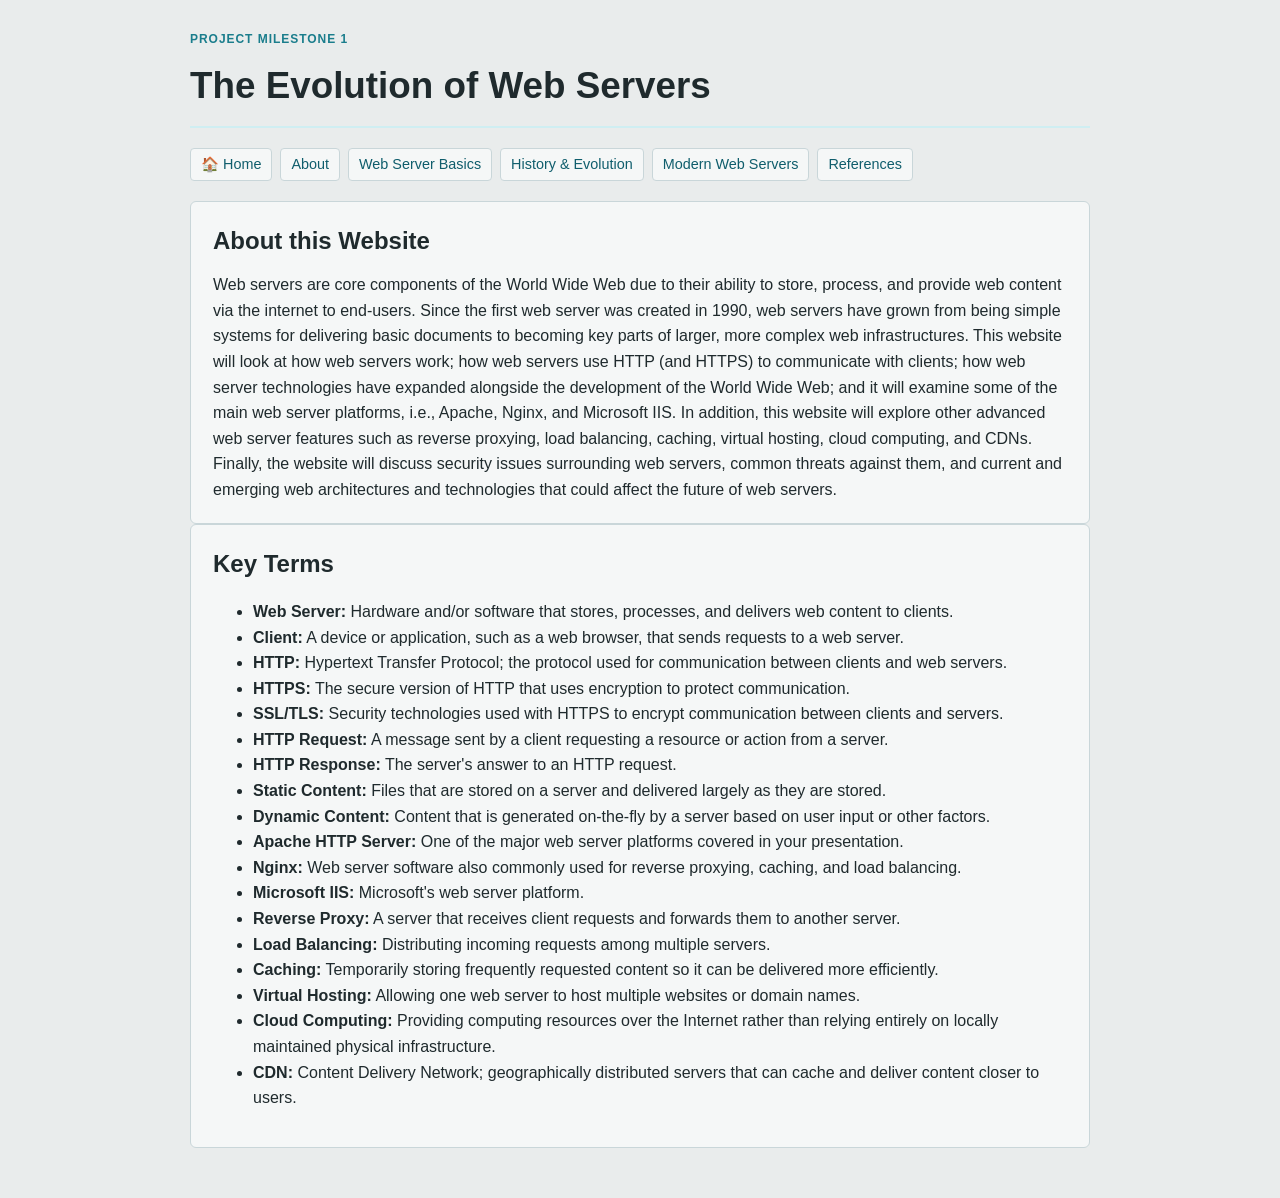
==== index.html @ 5dab1a4c "Add website pages" ====
<!DOCTYPE html>
<html>
    <head>
        <meta charset="UTF-8">
        <meta name="viewport" content="width=device-width, initial-scale=1.0">
        <title>The Evolution of Web Servers</title>
        <link rel="stylesheet" href="style.css">
    </head>
    <body>
        <main class="page-shell">
            <header class="site-header">
                <p class="eyebrow">Project Milestone 1</p>
                <h1>The Evolution of Web Servers</h1>
            </header>

            <nav class="top-nav" aria-label="Main navigation">
                <a href="index.html">🏠 Home</a>
                <a href="about.html">About</a>
                <a href="basics.html">Web Server Basics</a>
                <a href="evolution.html">History &amp; Evolution</a>
                <a href="modern.html">Modern Web Servers</a>
                <a href="references.html">References</a>
            </nav>

            <section class="content-card">
                <h2>About this Website</h2>
                <p> Web servers are core components of the World Wide Web due to their ability to store, process, and provide web content via the internet to end-users. Since the first web server was created in 1990, web servers have grown from being simple systems for delivering basic documents to becoming key parts of larger, more complex web infrastructures. This website will look at how web servers work; how web servers use HTTP (and HTTPS) to communicate with clients; how web server technologies have expanded alongside the development of the World Wide Web; and it will examine some of the main web server platforms, i.e., Apache, Nginx, and Microsoft IIS. In addition, this website will explore other advanced web server features such as reverse proxying, load balancing, caching, virtual hosting, cloud computing, and CDNs. Finally, the website will discuss security issues surrounding web servers, common threats against them, and current and emerging web architectures and technologies that could affect the future of web servers.</p>     
            </section>

            <section class="content-card">
                <h2>Key Terms</h2>
                <ul>
                    <li><strong>Web Server:</strong> Hardware and/or software that stores, processes, and delivers web content to clients.</li>
                    <li><strong>Client:</strong> A device or application, such as a web browser, that sends requests to a web server.</li>
                    <li><strong>HTTP:</strong> Hypertext Transfer Protocol; the protocol used for communication between clients and web servers.</li>
                    <li><strong>HTTPS:</strong> The secure version of HTTP that uses encryption to protect communication.</li>
                    <li><strong>SSL/TLS:</strong> Security technologies used with HTTPS to encrypt communication between clients and servers.</li>
                    <li><strong>HTTP Request:</strong> A message sent by a client requesting a resource or action from a server.</li>
                    <li><strong>HTTP Response:</strong> The server's answer to an HTTP request.</li>
                    <li><strong>Static Content:</strong> Files that are stored on a server and delivered largely as they are stored.</li>
                    <li><strong>Dynamic Content:</strong> Content that is generated on-the-fly by a server based on user input or other factors.</li>
                    <li><strong>Apache HTTP Server:</strong> One of the major web server platforms covered in your presentation.</li>
                    <li><strong>Nginx:</strong> Web server software also commonly used for reverse proxying, caching, and load balancing.</li>
                    <li><strong>Microsoft IIS:</strong> Microsoft's web server platform.</li>
                    <li><strong>Reverse Proxy:</strong> A server that receives client requests and forwards them to another server.</li>
                    <li><strong>Load Balancing:</strong> Distributing incoming requests among multiple servers.</li>
                    <li><strong>Caching:</strong> Temporarily storing frequently requested content so it can be delivered more efficiently.</li>
                    <li><strong>Virtual Hosting:</strong> Allowing one web server to host multiple websites or domain names.</li>
                    <li><strong>Cloud Computing:</strong> Providing computing resources over the Internet rather than relying entirely on locally maintained physical infrastructure.</li>
                    <li><strong>CDN:</strong> Content Delivery Network; geographically distributed servers that can cache and deliver content closer to users.</li>
                </ul>

        </main>
    
    </body>
</html>
---- style.css ----
:root {
    --background: #e9ecec;
    --panel: #f5f7f7;
    --border: #c9d6d9;
    --cyan-dark: #1a7d8c;
    --cyan-light: #cfeef2;
    --text: #1f2a2d;
    --link: #0f5d6c;
}

body {
    margin: 0;
    background-color: var(--background);
    color: var(--text);
    font-family: Arial, Helvetica, sans-serif;
    line-height: 1.6;
}

.page-shell {
    max-width: 900px;
    margin: 0 auto;
    padding: 30px 20px 50px;
}

.site-header {
    padding-bottom: 10px;
    border-bottom: 2px solid var(--cyan-light);
    margin-bottom: 20px;
}

.eyebrow {
    margin: 0 0 8px;
    color: var(--cyan-dark);
    font-size: 0.75rem;
    font-weight: bold;
    letter-spacing: 0.08em;
    text-transform: uppercase;
}

h1 {
    margin: 0;
    color: var(--text);
    font-size: 2.3rem;
}

.top-nav {
    display: flex;
    flex-wrap: wrap;
    gap: 8px;
    margin: 20px 0;
}

.top-nav a {
    text-decoration: none;
    color: var(--link);
    background-color: var(--panel);
    border: 1px solid var(--border);
    padding: 6px 10px;
    border-radius: 4px;
    font-size: 0.9rem;
    line-height: 1.3;
    display: inline-block;
}

.top-nav a:hover,
.top-nav a:focus {
    background-color: var(--cyan-light);
    border-color: var(--cyan-dark);
}

.content-card,
.references-page {
    background-color: var(--panel);
    border: 1px solid var(--border);
    padding: 20px 22px;
    border-radius: 6px;
}

.content-card h2,
.references-page h2 {
    margin-top: 0;
    margin-bottom: 12px;
    color: var(--text);
}

p {
    margin: 0;
    font-size: 1rem;
}

.references-page a {
    color: var(--link);
    text-decoration: underline;
}
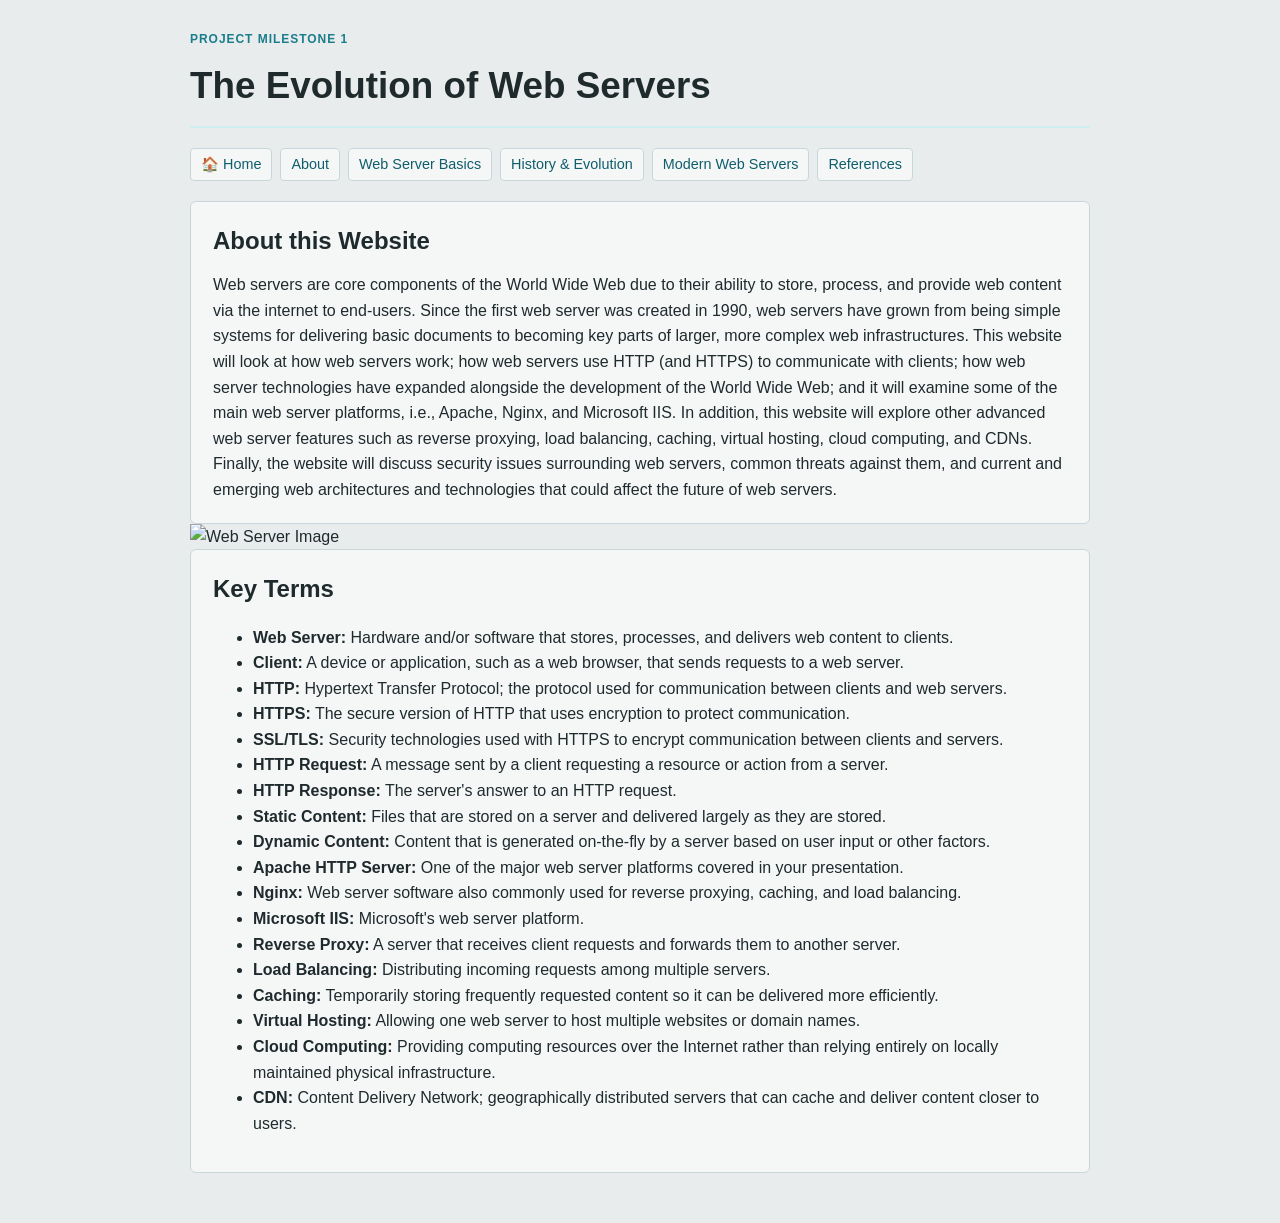
==== commit b144ed56: "Add web server image" ====
--- a/index.html
+++ b/index.html
@@ -27,6 +27,9 @@
                 <p> Web servers are core components of the World Wide Web due to their ability to store, process, and provide web content via the internet to end-users. Since the first web server was created in 1990, web servers have grown from being simple systems for delivering basic documents to becoming key parts of larger, more complex web infrastructures. This website will look at how web servers work; how web servers use HTTP (and HTTPS) to communicate with clients; how web server technologies have expanded alongside the development of the World Wide Web; and it will examine some of the main web server platforms, i.e., Apache, Nginx, and Microsoft IIS. In addition, this website will explore other advanced web server features such as reverse proxying, load balancing, caching, virtual hosting, cloud computing, and CDNs. Finally, the website will discuss security issues surrounding web servers, common threats against them, and current and emerging web architectures and technologies that could affect the future of web servers.</p>     
             </section>
 
+            <img src="blob:https://chatgpt.com/c9160095-ef61-4204-a362-df7294b8f60e" alt="Web Server Image">
+
+
             <section class="content-card">
                 <h2>Key Terms</h2>
                 <ul>
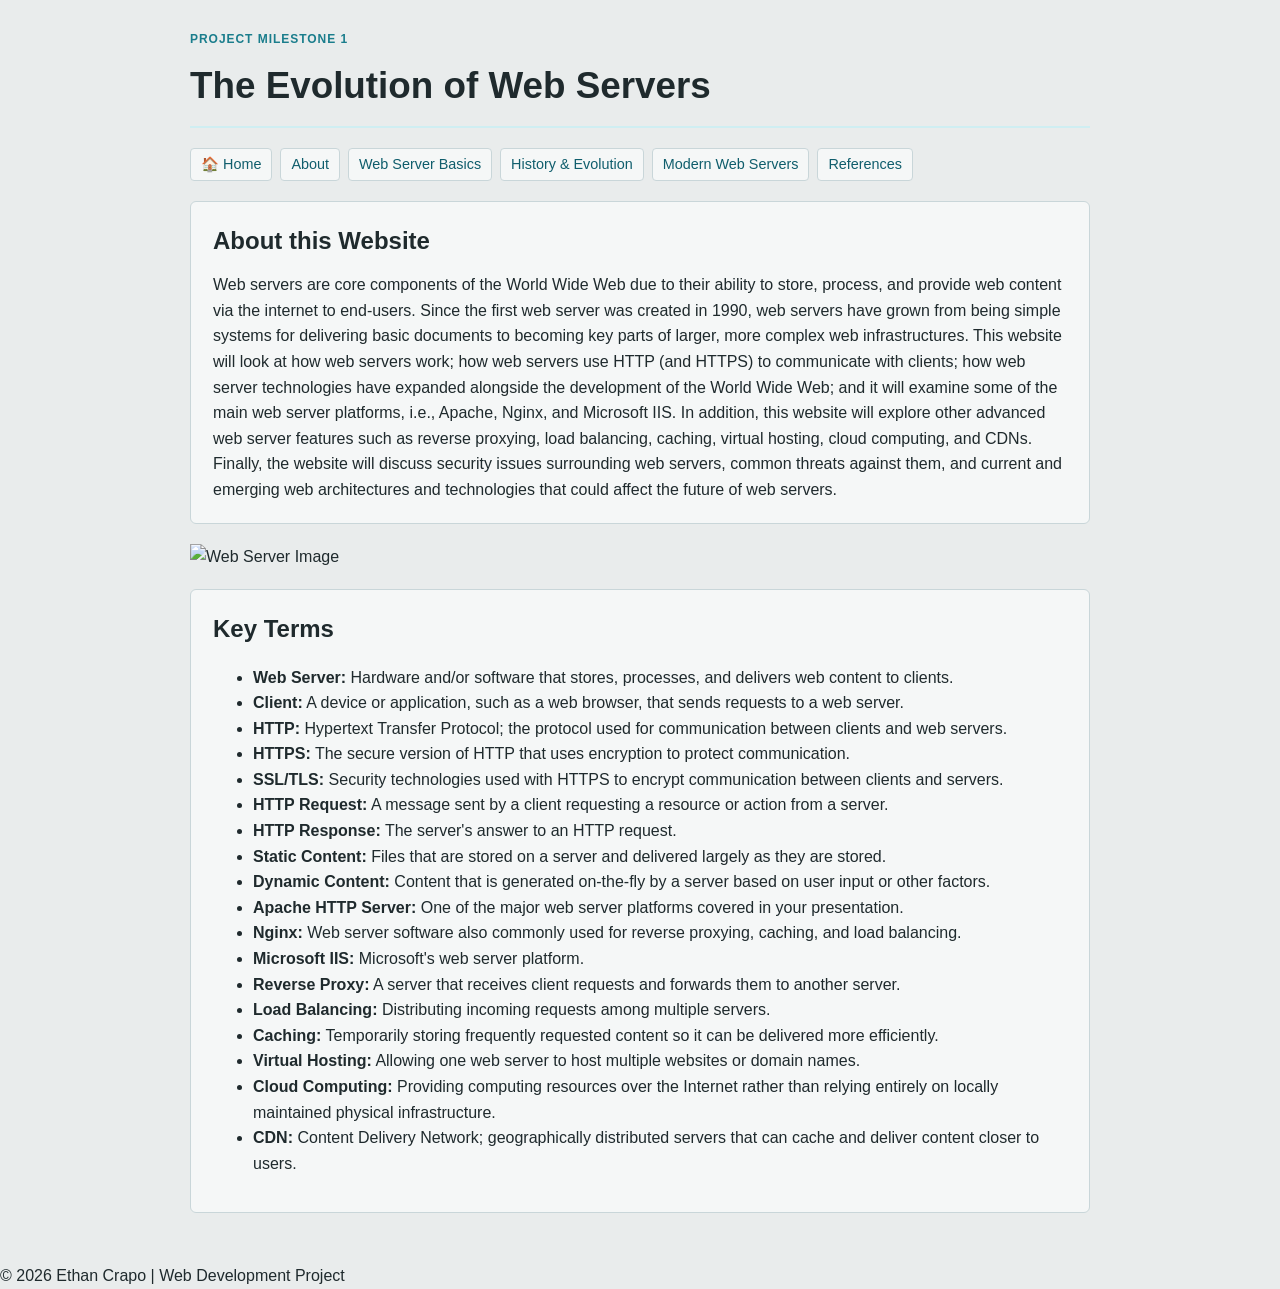
==== commit 259b7f2a: "Update website files" ====
--- a/index.html
+++ b/index.html
@@ -27,7 +27,7 @@
                 <p> Web servers are core components of the World Wide Web due to their ability to store, process, and provide web content via the internet to end-users. Since the first web server was created in 1990, web servers have grown from being simple systems for delivering basic documents to becoming key parts of larger, more complex web infrastructures. This website will look at how web servers work; how web servers use HTTP (and HTTPS) to communicate with clients; how web server technologies have expanded alongside the development of the World Wide Web; and it will examine some of the main web server platforms, i.e., Apache, Nginx, and Microsoft IIS. In addition, this website will explore other advanced web server features such as reverse proxying, load balancing, caching, virtual hosting, cloud computing, and CDNs. Finally, the website will discuss security issues surrounding web servers, common threats against them, and current and emerging web architectures and technologies that could affect the future of web servers.</p>     
             </section>
 
-            <img src="blob:https://chatgpt.com/c9160095-ef61-4204-a362-df7294b8f60e" alt="Web Server Image">
+            <img src="web-server-image.jpg" alt="Web Server Image">
 
 
             <section class="content-card">
@@ -55,5 +55,8 @@
 
         </main>
     
+        <footer>
+            <p>&copy; 2026 Ethan Crapo | Web Development Project</p>
+        </footer>
     </body>
 </html>
--- a/style.css
+++ b/style.css
@@ -92,3 +92,15 @@
     color: var(--link);
     text-decoration: underline;
 }
+
+img {
+    max-width: 100%;
+    height: auto;
+    display: block;
+    margin: 20px auto;
+}
+
+.caption {
+    text-align: center;
+    font-size: 0.9em;
+    color: #666;
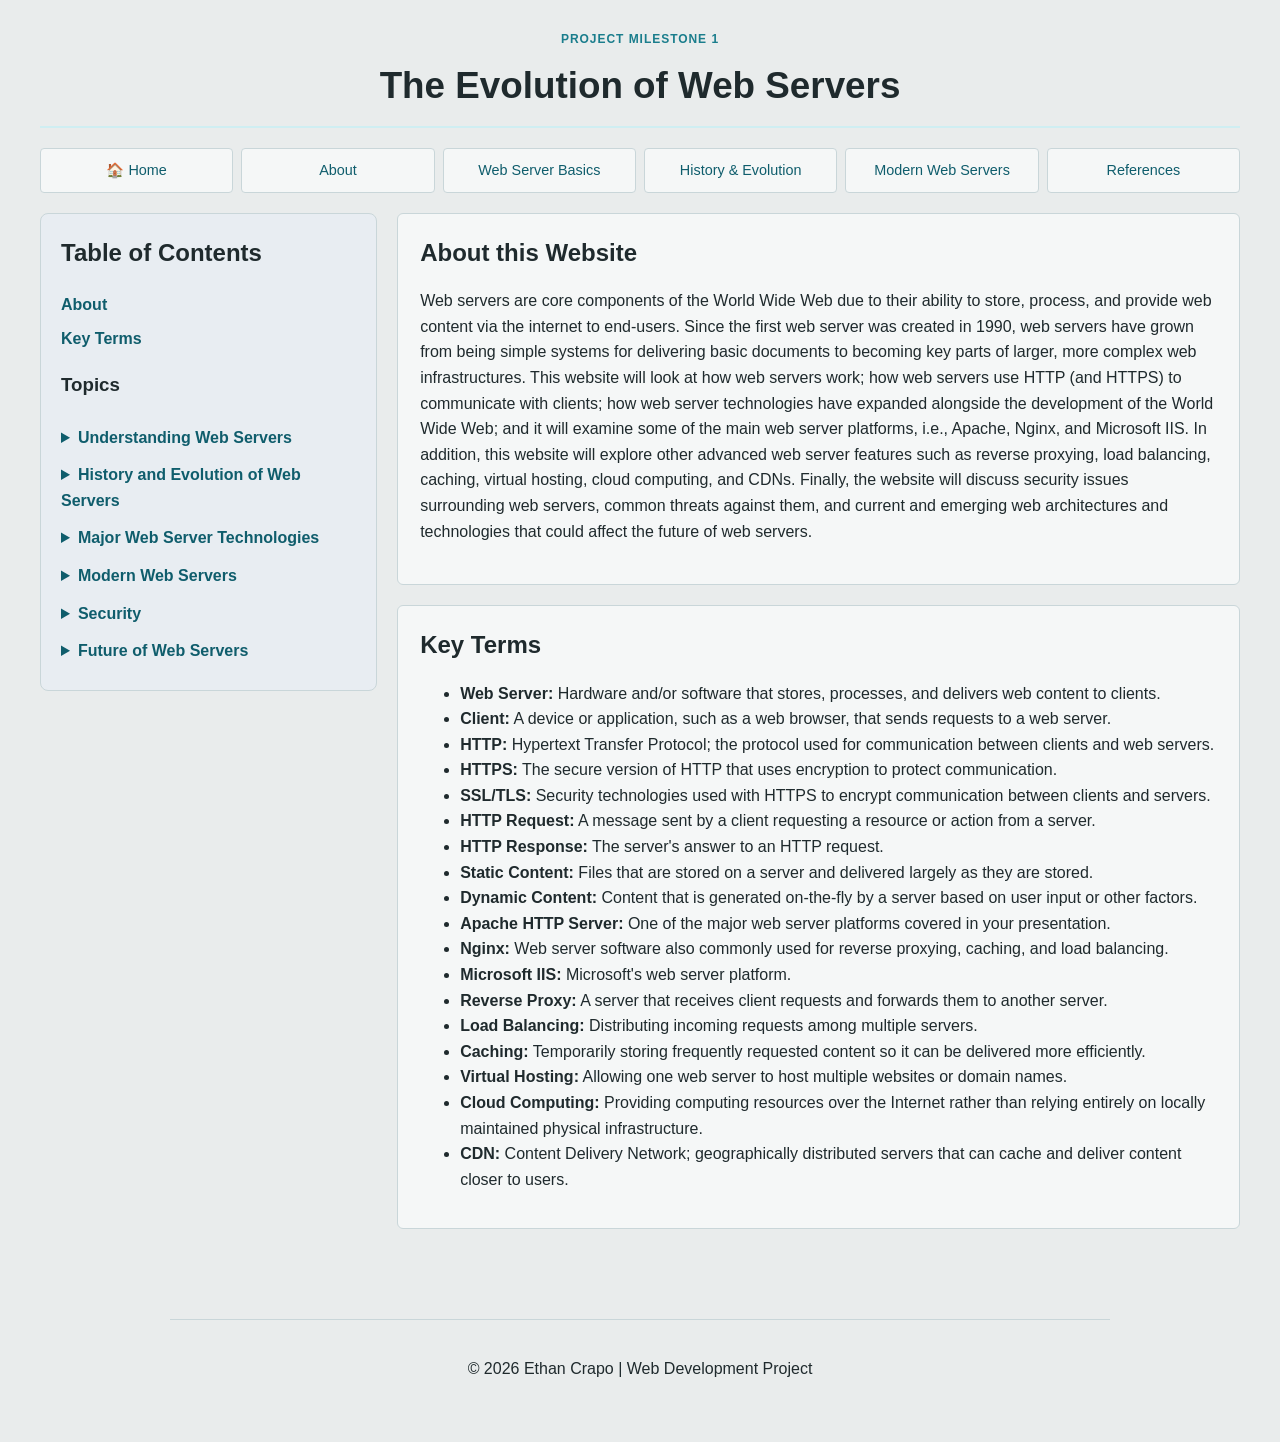
==== commit f08c1619: "Updated website layout and added pages" ====
--- a/index.html
+++ b/index.html
@@ -21,16 +21,85 @@
                 <a href="modern.html">Modern Web Servers</a>
                 <a href="references.html">References</a>
             </nav>
+            <div class="page-layout">
+                <aside class="sidebar">
+                    <h2>Table of Contents</h2>
+                    <ul>
+                        <li><a href="#about">About</a></li>
+                        <li><a href="#key-terms">Key Terms</a></li>
+                    </ul>
+                    
+                    <h3>Topics</h3>
+                    <details>
+                        <summary> Understanding Web Servers</summary>
+                        <ul>
+                           <li><a href="basics.html#what-is">What is a Web Server?</a></li> 
+                           <li><a href="basics.html#role">Role of a Web Server</a></li>
+                           <li><a href="basics.html#client-server-communication">Client-Server communication</a></li>
+                           <li><a href="basics.html#visiting-website">What happens when you visit a website?</a></li>
+                           <li><a href="basics.html#http-https">HTTP and HTTPS</a></li>
+                           <li><a href="basics.html#static-dynamic">Static vs Dynamic Content</a></li>
+                        </ul>
+                    </details>
 
-            <section class="content-card">
+                    <details>
+                        <summary>History and Evolution of Web Servers</summary>
+                        <ul>
+                            <li><a href="evolution.html#birth">The Birth of Web Servers</a></li>
+                            <li><a href="evolution.html#early-development">Early Development</a></li>
+                            <li><a href="evolution.html#growth">Growth of the World Wide Web</a></li>
+                            <li><a href="evolution.html#evolution-http">Evolution of HTTP</a></li>
+                        </ul>
+                    </details>
+
+                    <details>
+                        <summary>Major Web Server Technologies</summary>
+                        <ul>
+                            <li><a href="modern.html#apache">Apache HTTP Server</a></li>
+                            <li><a href="modern.html#iis">Microsoft IIS</a></li>
+                            <li><a href="modern.html#nginx">Nginx</a></li>
+                            <li><a href="modern.html#comparison">Apache vs Nginx vs IIS</a></li>
+                        </ul>
+                    </details>
+
+                    <details>
+                        <summary>Modern Web Servers</summary>
+                        <ul>
+                            <li><a href="modern.html#traffic">Handling Modern Web Traffic</a></li>
+                            <li><a href="modern.html#proxy">Reverse Proxy Servers</a></li>
+                            <li><a href="modern.html#balancing">Load Balancing</a></li>
+                            <li><a href="modern.html#caching">Caching &Performance</a></li>
+                            <li><a href="modern.html#hosting">Virtual Hosting</a></li>
+                            <li><a href="modern.html#cloud">Web Servers & Cloud Computing</a></li>
+                            <li><a href="modern.html#cdn">CDNs & Web Servers</a></li>
+                        </ul>
+                    </details>
+
+                    <details>
+                        <summary>Security</summary>
+                        <ul>
+                            <li><a href="modern.html#security">Web Server Security</a></li>
+                            <li><a href="modern.html#threats">Threats Against Web Servers</a></li>
+                        </ul>
+                    </details>
+
+                    <details>
+                        <summary>Future of Web Servers</summary>
+                        <ul>
+                            <li><a href="modern.html#web-servers-today">Web Servers Today</a></li>
+                            <li><a href="modern.html#future">Future of Web Servers</a></li>
+                            <li><a href="modern.html#-real-world-arch">Real-World Modern Web Architecture</a></li>
+                        </ul>
+                    </details>
+                </aside>
+
+                <div class="main-content">
+                    <section class="content-card" id="understanding-web-servers">
                 <h2>About this Website</h2>
                 <p> Web servers are core components of the World Wide Web due to their ability to store, process, and provide web content via the internet to end-users. Since the first web server was created in 1990, web servers have grown from being simple systems for delivering basic documents to becoming key parts of larger, more complex web infrastructures. This website will look at how web servers work; how web servers use HTTP (and HTTPS) to communicate with clients; how web server technologies have expanded alongside the development of the World Wide Web; and it will examine some of the main web server platforms, i.e., Apache, Nginx, and Microsoft IIS. In addition, this website will explore other advanced web server features such as reverse proxying, load balancing, caching, virtual hosting, cloud computing, and CDNs. Finally, the website will discuss security issues surrounding web servers, common threats against them, and current and emerging web architectures and technologies that could affect the future of web servers.</p>     
             </section>
 
-            <img src="web-server-image.jpg" alt="Web Server Image">
-
-
-            <section class="content-card">
+            <section class="content-card" id="key-terms">
                 <h2>Key Terms</h2>
                 <ul>
                     <li><strong>Web Server:</strong> Hardware and/or software that stores, processes, and delivers web content to clients.</li>
@@ -52,6 +121,9 @@
                     <li><strong>Cloud Computing:</strong> Providing computing resources over the Internet rather than relying entirely on locally maintained physical infrastructure.</li>
                     <li><strong>CDN:</strong> Content Delivery Network; geographically distributed servers that can cache and deliver content closer to users.</li>
                 </ul>
+            </section>
+            </div>
+        </div>
 
         </main>
     
--- a/style.css
+++ b/style.css
@@ -17,7 +17,7 @@
 }
 
 .page-shell {
-    max-width: 900px;
+    max-width: 1200px;
     margin: 0 auto;
     padding: 30px 20px 50px;
 }
@@ -26,6 +26,7 @@
     padding-bottom: 10px;
     border-bottom: 2px solid var(--cyan-light);
     margin-bottom: 20px;
+    text-align: center;
 }
 
 .eyebrow {
@@ -43,29 +44,76 @@
     font-size: 2.3rem;
 }
 
+
 .top-nav {
-    display: flex;
-    flex-wrap: wrap;
+    display: grid;
+    grid-template-columns: repeat(6, minmax(0, 1fr));
     gap: 8px;
     margin: 20px 0;
 }
 
 .top-nav a {
+    display: flex;
+    align-items: center;
+    justify-content: center;
+    text-align: center;
     text-decoration: none;
     color: var(--link);
     background-color: var(--panel);
     border: 1px solid var(--border);
-    padding: 6px 10px;
+    padding: 12px 6px;
     border-radius: 4px;
     font-size: 0.9rem;
     line-height: 1.3;
-    display: inline-block;
 }
 
 .top-nav a:hover,
 .top-nav a:focus {
     background-color: var(--cyan-light);
     border-color: var(--cyan-dark);
+}
+
+.page-layout {
+    display: grid;
+    grid-template-columns: minmax(0, 1.2fr) minmax(0, 3fr);
+    gap: 20px;
+    margin-top: 20px;
+}
+
+.sidebar {
+    background-color: #e8edf2;
+    border: 1px solid var(--border);
+    border-radius: 8px;
+    padding: 20px;
+    align-self: start;
+}
+
+.sidebar h2 {
+    margin-top: 0;
+}
+
+.sidebar ul {
+    list-style: none;
+    margin: 0;
+    padding: 0;
+}
+
+.sidebar li + li {
+    margin-top: 8px;
+}
+
+.sidebar a {
+    color: var(--link);
+    text-decoration: none;
+}
+
+.sidebar a:hover,
+.sidebar a:focus {
+    text-decoration: underline;
+}
+
+.main-content {
+    min-width: 0;
 }
 
 .content-card,
@@ -74,6 +122,7 @@
     border: 1px solid var(--border);
     padding: 20px 22px;
     border-radius: 6px;
+    margin-bottom: 20px;
 }
 
 .content-card h2,
@@ -84,7 +133,7 @@
 }
 
 p {
-    margin: 0;
+    margin-bottom: 20px;
     font-size: 1rem;
 }
 
@@ -103,4 +152,67 @@
 .caption {
     text-align: center;
     font-size: 0.9em;
-    color: #666;+    color: #666;
+}
+
+@media (max-width: 700px) {
+    .page-layout {
+        grid-template-columns: 1fr;
+    }
+
+    .sidebar {
+        position: static;
+    }
+}
+
+.sidebar ul {
+    list-style: none;
+    padding: 0;
+    margin-bottom: 0;
+}
+
+.sidebar li {
+    margin-bottom: 8px;
+}
+
+.sidebar a {
+    color: var(--link);
+    text-decoration: none;
+}
+
+.sidebar a:hover {
+    text-decoration: underline;
+}
+
+footer {
+    max-width: 900px;
+    margin: 20px auto;
+    padding: 20px;
+    text-align: center;
+    border-top: 1px solid var(--border);
+}
+
+@media (max-width: 700px) {
+    .top-nav {
+        grid-template-columns: repeat(2, minmax(0, 1fr));
+    }
+
+    .page-layout {
+        grid-template-columns: 1fr;
+    }
+}
+
+.sidebar summary {
+    cursor: pointer;
+    font-weight: 600;
+    color: var(--link);
+    padding: 6px 0;
+}
+
+.sidebar summary:hover {
+    color: var(--cyan-dark);
+}
+
+.sidebar > ul a {
+    font-weight: bold;
+}
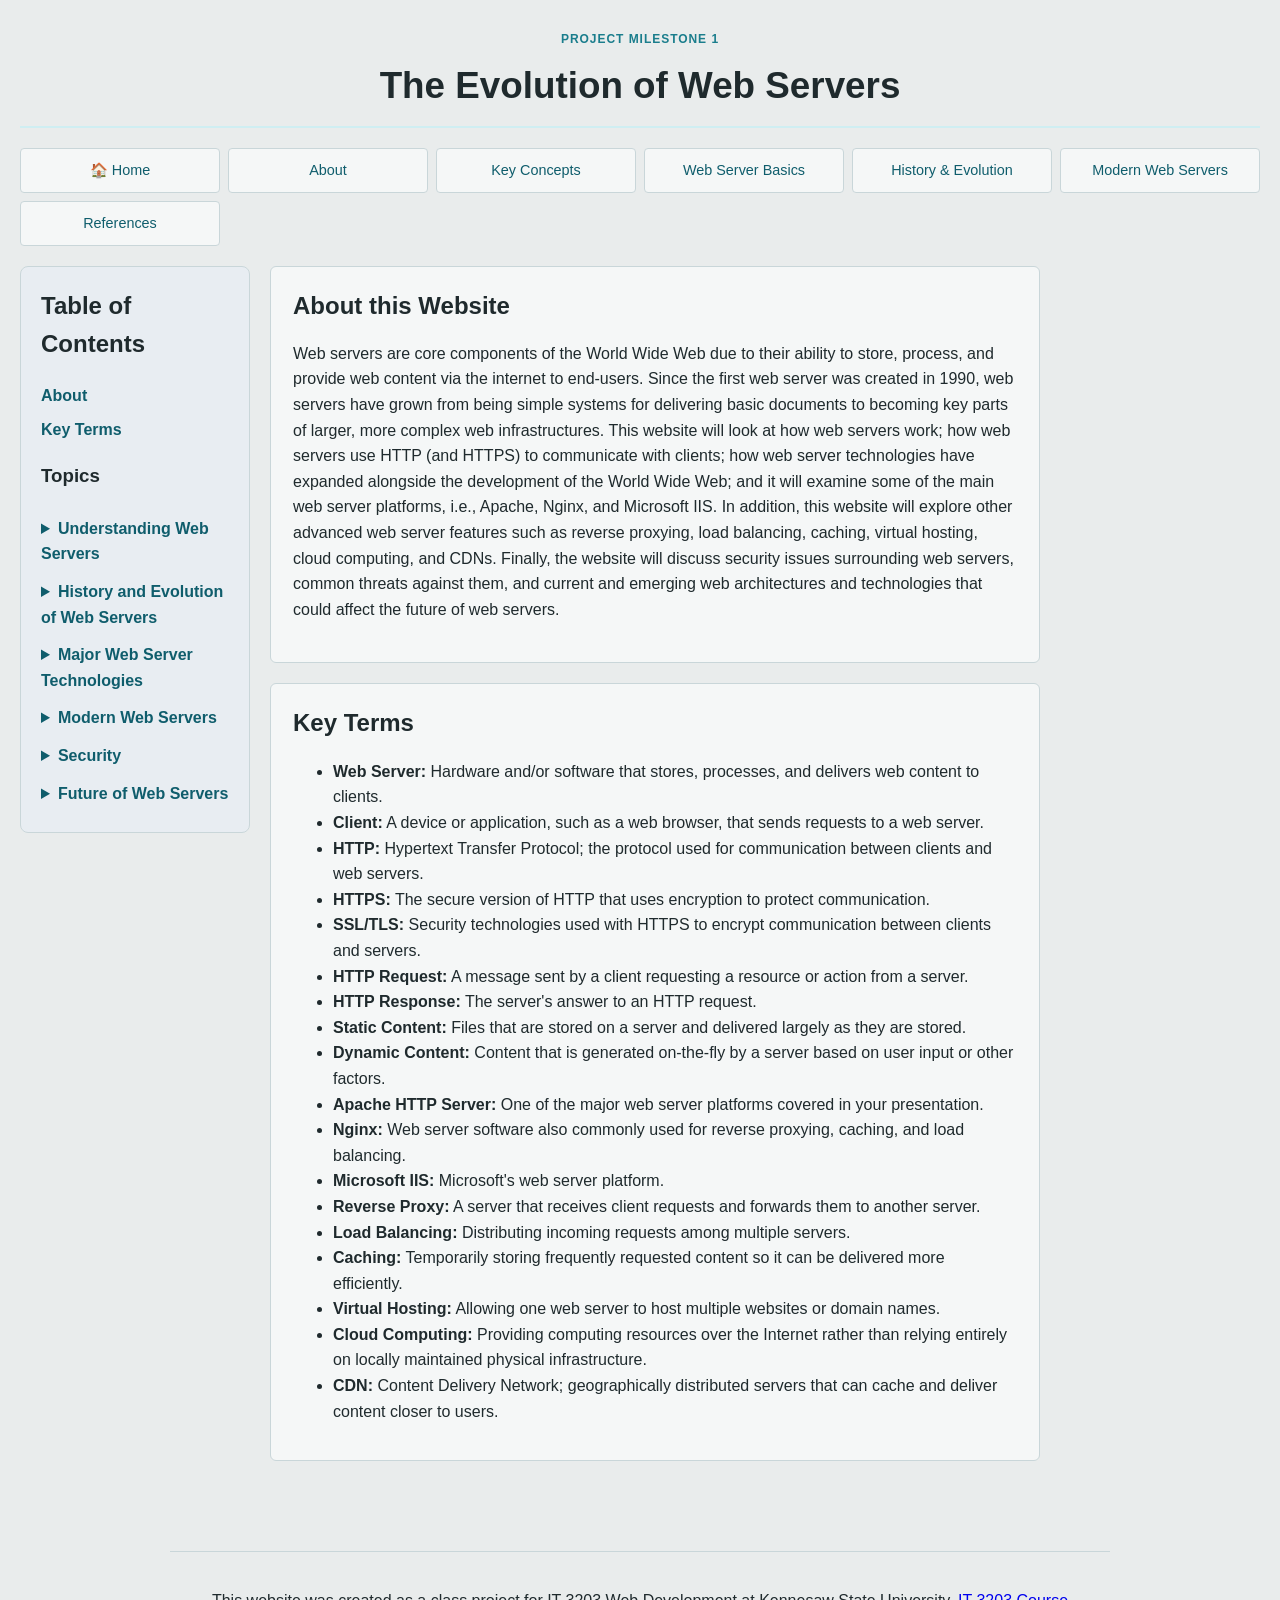
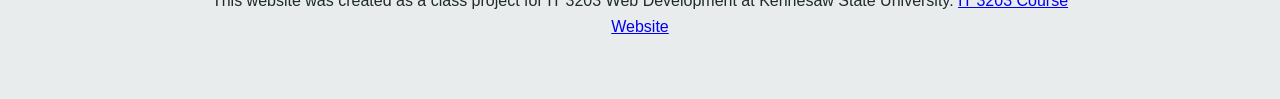
==== commit 06691c36: "final changes" ====
--- a/index.html
+++ b/index.html
@@ -16,6 +16,7 @@
             <nav class="top-nav" aria-label="Main navigation">
                 <a href="index.html">🏠 Home</a>
                 <a href="about.html">About</a>
+                <a href="concepts.html">Key Concepts</a>
                 <a href="basics.html">Web Server Basics</a>
                 <a href="evolution.html">History &amp; Evolution</a>
                 <a href="modern.html">Modern Web Servers</a>
@@ -128,7 +129,13 @@
         </main>
     
         <footer>
-            <p>&copy; 2026 Ethan Crapo | Web Development Project</p>
+            <p>
+                This website was created as a class project for
+                IT 3203 Web Development at Kennesaw State University.
+                <a href="https://ksuweb.github.io/IT3203/">
+                    IT 3203 Course Website
+                </a>
+            </p>
         </footer>
     </body>
 </html>
--- a/style.css
+++ b/style.css
@@ -17,7 +17,7 @@
 }
 
 .page-shell {
-    max-width: 1200px;
+    max-width: 1450px;
     margin: 0 auto;
     padding: 30px 20px 50px;
 }
@@ -75,7 +75,7 @@
 
 .page-layout {
     display: grid;
-    grid-template-columns: minmax(0, 1.2fr) minmax(0, 3fr);
+    grid-template-columns: 230px minmax(0, 1fr) 200px;
     gap: 20px;
     margin-top: 20px;
 }
@@ -155,6 +155,17 @@
     color: #666;
 }
 
+@media (max-width: 1000px) {
+    .page-layout {
+        grid-template-columns: 200px minmax(0, 1fr);
+    }
+
+    .on-this-page {
+        grid-column: 1 / -1;
+        position: static;
+    }
+}
+
 @media (max-width: 700px) {
     .page-layout {
         grid-template-columns: 1fr;
@@ -162,6 +173,10 @@
 
     .sidebar {
         position: static;
+    }
+
+    .on-this-page {
+        grid-column: auto;
     }
 }
 
@@ -216,3 +231,149 @@
 .sidebar > ul a {
     font-weight: bold;
 }
+
+.sidebar {
+    position: sticky;
+    top: 20px;
+    align-self: start;
+}
+
+
+.three-column-layout {
+    grid-template-columns: 270px minmax(0, 1fr) 240px;
+    gap: 24px;
+}
+.three-column-layout .sidebar {
+    position: sticky;
+    top: 20px;
+    align-self: start;
+}
+
+@media (max-width: 1000px) {
+    .three-column-layout {
+        grid-template-columns: 200px minmax(0, 1fr);
+    }
+
+    .three-column-layout .on-this-page {
+        grid-column: 1 / -1;
+        position: static;
+    }
+}
+
+@media (max-width: 700px) {
+    .three-column-layout {
+        grid-template-columns: 1fr;
+    }
+
+    .three-column-layout .sidebar {
+        position: static;
+    }
+
+    .three-column-layout .on-this-page {
+        grid-column: auto;
+    }
+}
+
+.slideshow input[type="radio"] {
+    position: absolute;
+    opacity: 0;
+    width: 1px;
+    height: 1px;
+}
+
+.slideshow .slide {
+    display: none;
+    background-color: #e8edf2;
+    padding: 30px 20px;
+    border-radius: 8px;
+    text-align: center;
+}
+
+.slideshow #slide1:checked ~ .slide-one,
+.slideshow #slide2:checked ~ .slide-two,
+.slideshow #slide3:checked ~ .slide-three {
+    display: block;
+}
+
+.slideshow .slide-controls {
+    display: flex;
+    justify-content: space-between;
+    margin-top: 20px;
+}
+
+.slideshow .slide-controls label {
+    background-color: #1a7d8c;
+    color: white;
+    padding: 10px 15px;
+    border-radius: 6px;
+    cursor: pointer;
+}
+
+.slideshow .slide-controls label:hover {
+    background-color: #0f5d6c;
+}
+
+.slideshow .slide-icon {
+    font-size: 2.5rem;
+}
+
+/* Three-column layout */
+
+.page-layout.three-column-layout {
+    display: grid;
+    grid-template-columns: 270px minmax(0, 1fr) 240px;
+    gap: 24px;
+}
+
+.three-column-layout .main-content {
+    min-width: 0;
+}
+
+.three-column-layout .on-this-page {
+    grid-column: 3;
+    align-self: start;
+}
+
+@media (max-width: 1000px) {
+    .page-layout.three-column-layout {
+        grid-template-columns: 200px minmax(0, 1fr);
+    }
+
+    .three-column-layout .on-this-page {
+        grid-column: 1 / -1;
+    }
+}
+
+@media (max-width: 700px) {
+    .page-layout.three-column-layout {
+        grid-template-columns: 1fr;
+    }
+
+    .three-column-layout .on-this-page {
+        grid-column: 1;
+    }
+}
+
+.content-comparison {
+    display: grid;
+    grid-template-columns: repeat(2, minmax(0, 1fr));
+    gap: 20px;
+    margin-top: 20px;
+}
+
+.comparison-column {
+    min-width: 0;
+    background-color: #e8edf2;
+    border-top: 4px solid #dca48f;
+    border-radius: 6px;
+    padding: 20px;
+}
+
+.comparison-column h3 {
+    text-align: center;
+    margin-top: 0;
+}
+
+.comparison-flow {
+    overflow-wrap: anywhere;
+}
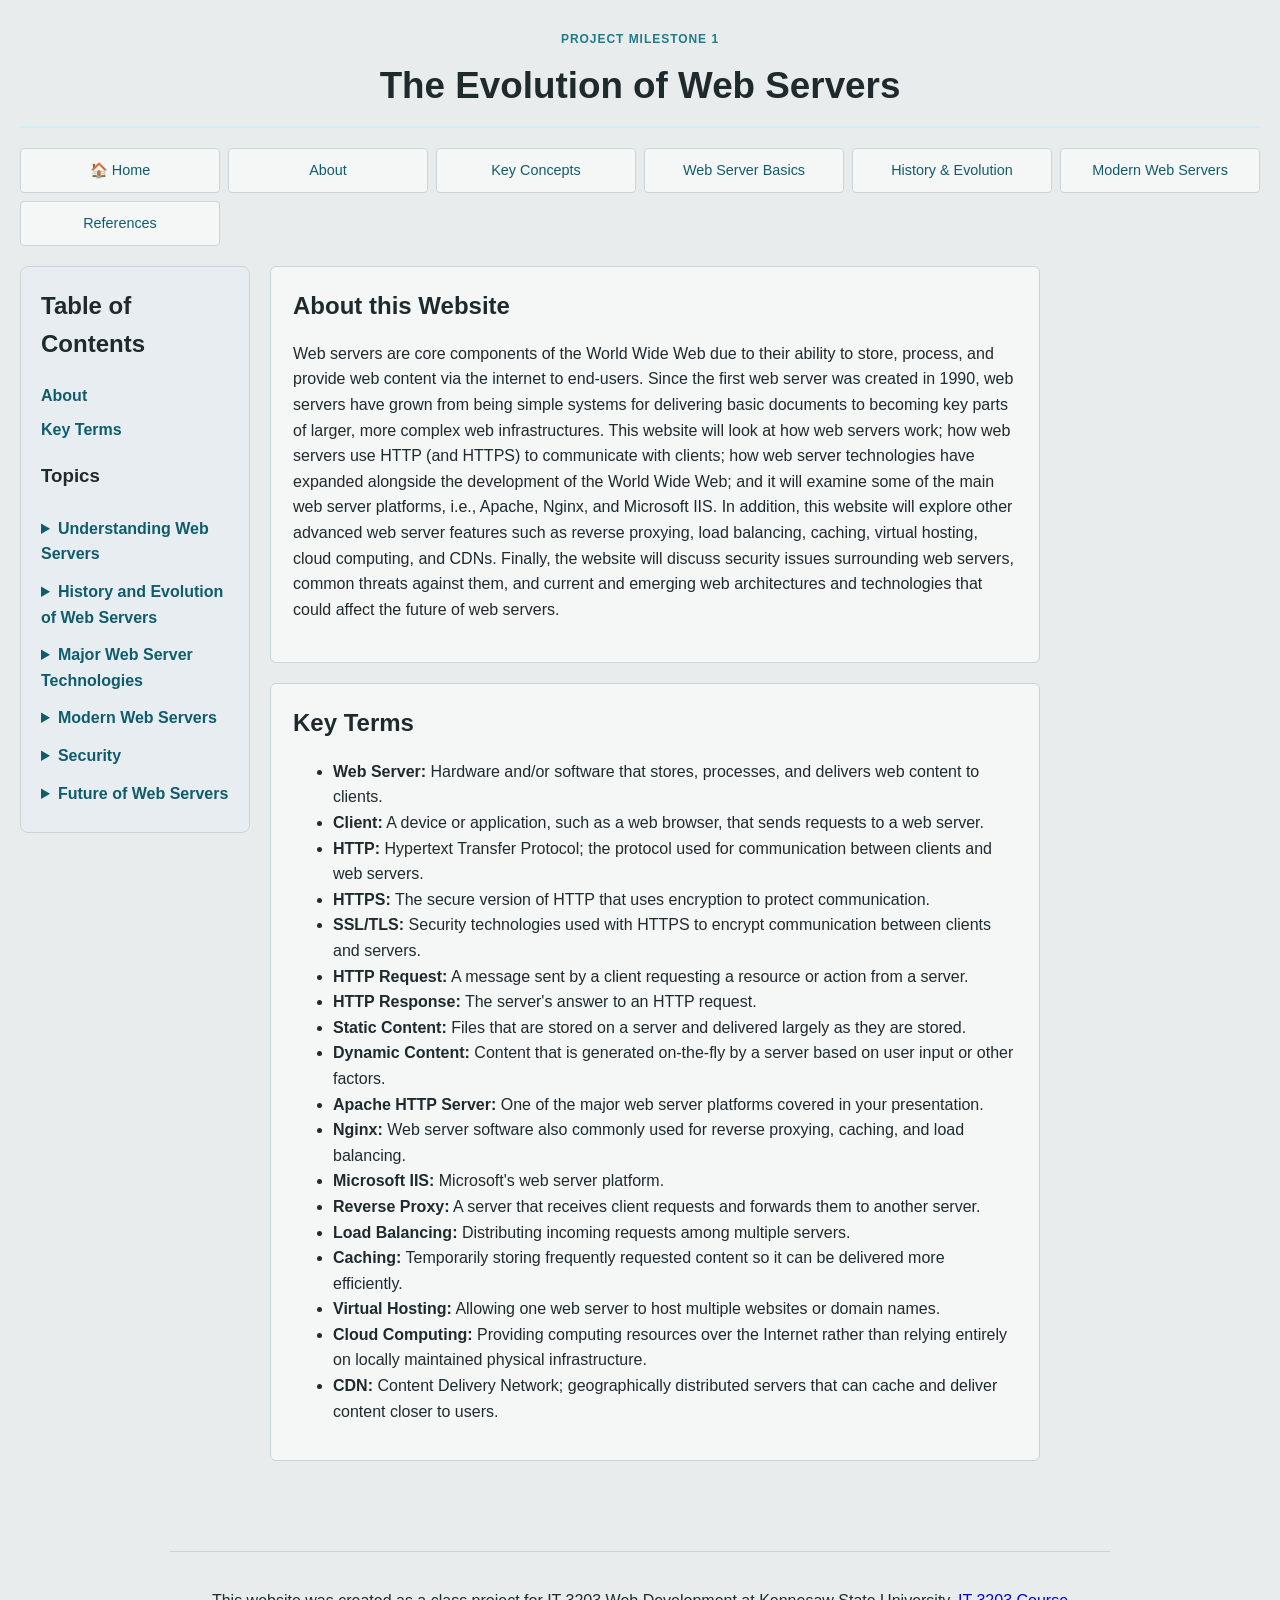
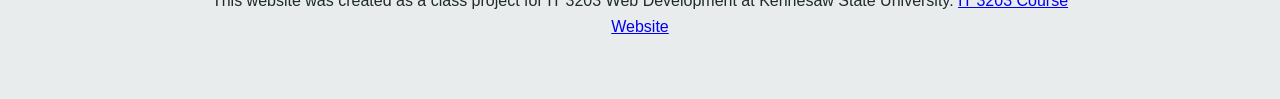
==== commit 6d3de893: "fixes" ====
--- a/index.html
+++ b/index.html
@@ -16,7 +16,7 @@
             <nav class="top-nav" aria-label="Main navigation">
                 <a href="index.html">🏠 Home</a>
                 <a href="about.html">About</a>
-                <a href="concepts.html">Key Concepts</a>
+                <a href="keyconcepts.html">Key Concepts</a>
                 <a href="basics.html">Web Server Basics</a>
                 <a href="evolution.html">History &amp; Evolution</a>
                 <a href="modern.html">Modern Web Servers</a>
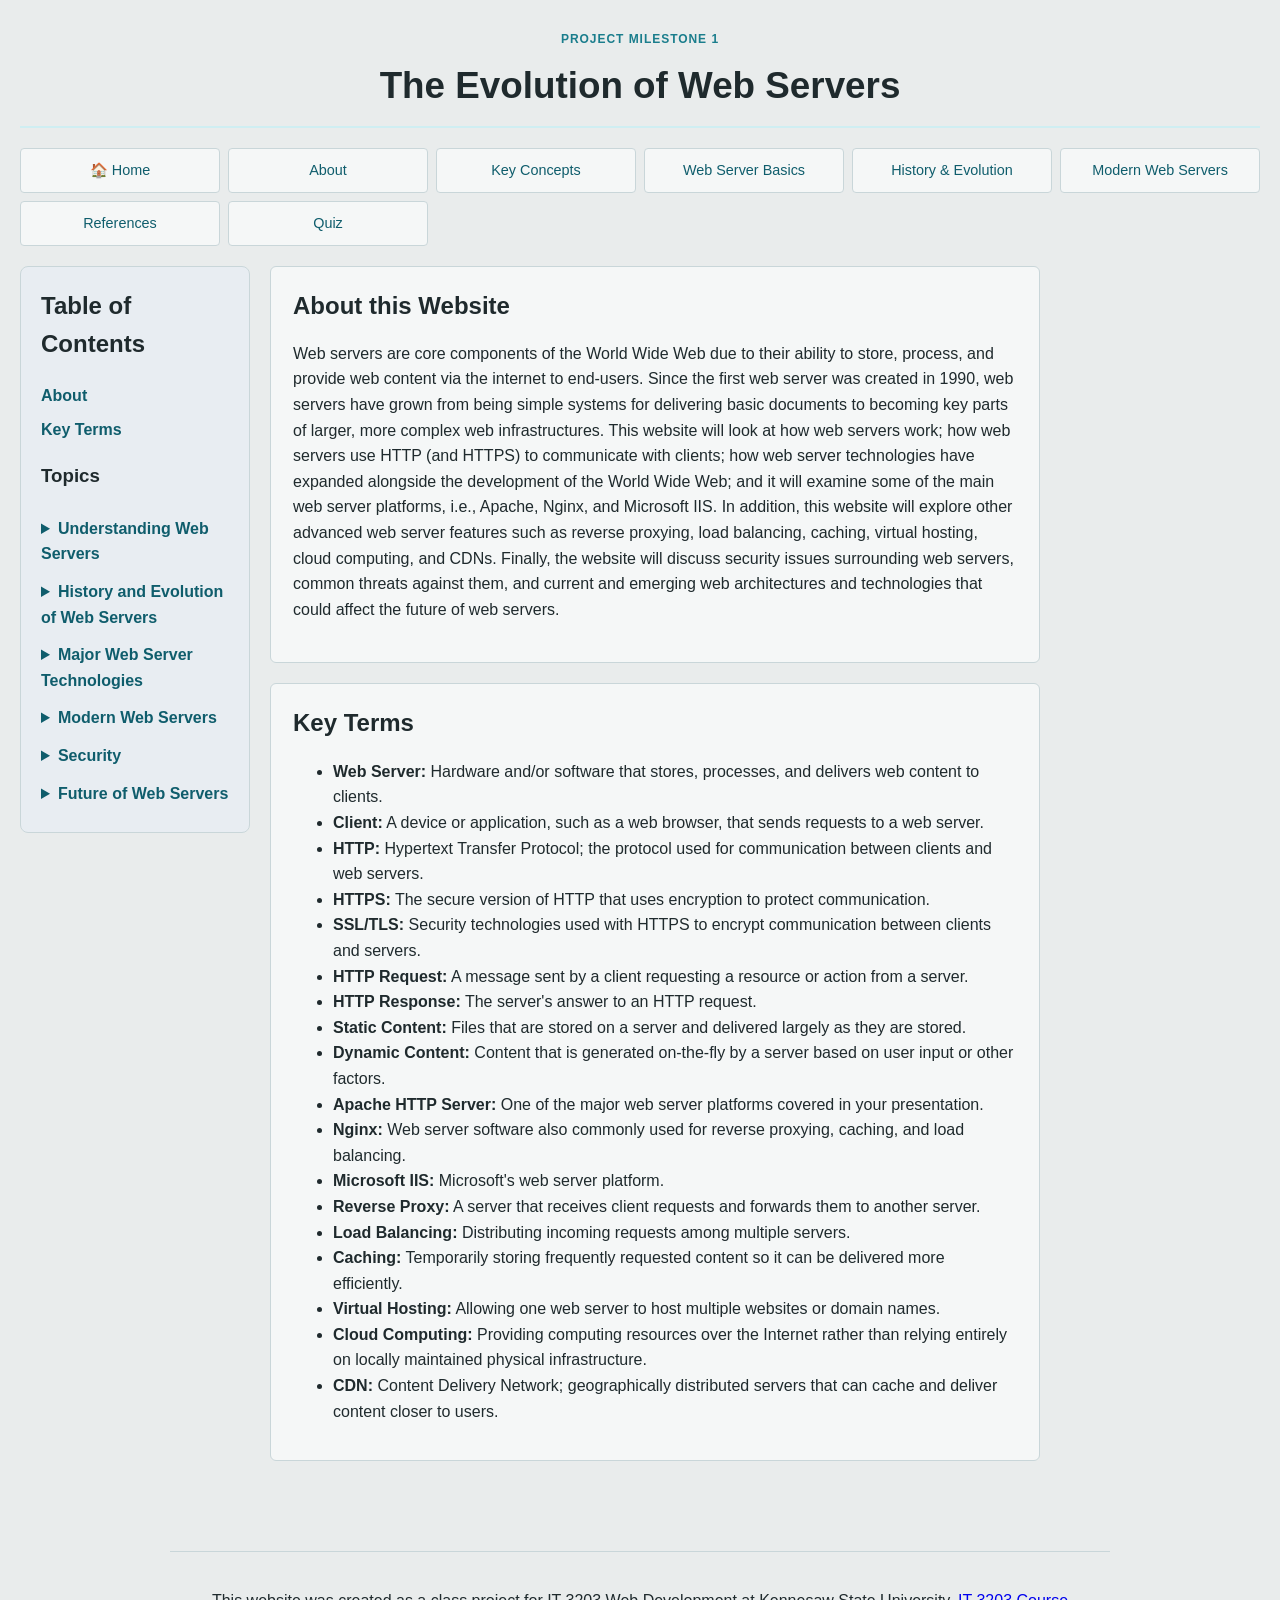
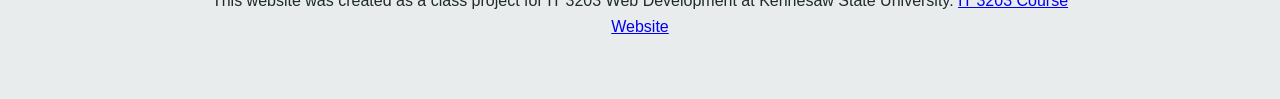
==== commit 2ec9a9b3: "layout fixes" ====
--- a/index.html
+++ b/index.html
@@ -21,6 +21,7 @@
                 <a href="evolution.html">History &amp; Evolution</a>
                 <a href="modern.html">Modern Web Servers</a>
                 <a href="references.html">References</a>
+                <a href="quiz.html">Quiz</a>
             </nav>
             <div class="page-layout">
                 <aside class="sidebar">
--- a/style.css
+++ b/style.css
@@ -376,4 +376,25 @@
 
 .comparison-flow {
     overflow-wrap: anywhere;
-}+}
+
+
+/* About Page Layout Improvements */
+.about-page .page-layout {
+    grid-template-columns: 180px minmax(0, 1fr) 220px;
+    align-items: start;
+}
+
+.about-page .main-content {
+    min-width: 0;
+}
+
+.about-page .sidebar {
+    overflow-wrap: break-word;
+}
+
+@media (max-width: 900px) {
+    .about-page .page-layout {
+        grid-template-columns: 1fr;
+    }
+}
